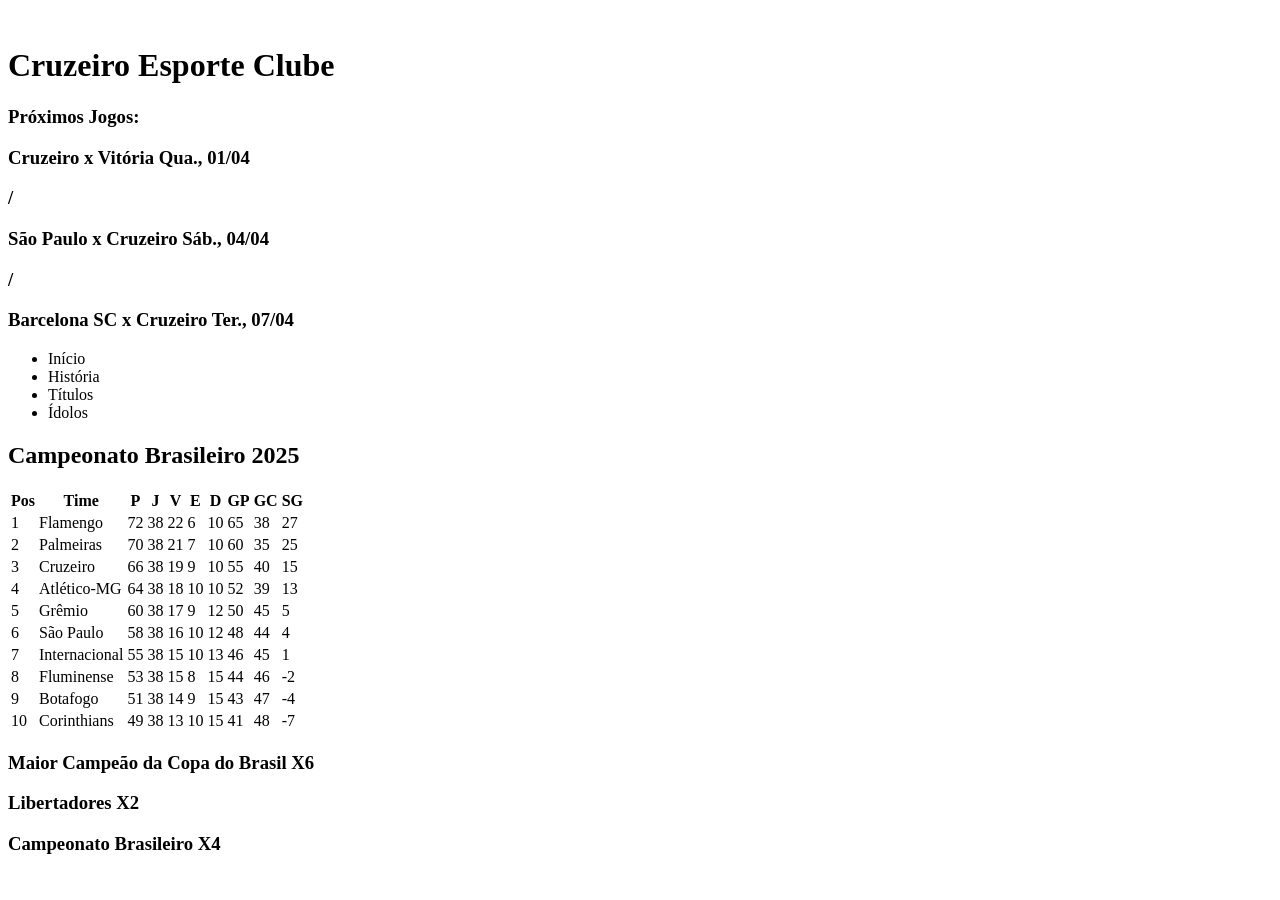
==== cruzeiro.html @ e8279e08 "tabela" ====
<!DOCTYPE html>
<html lang="pt-br">
<head>
    <meta charset="UTF-8">
    <meta name="viewport" content="width=device-width, initial-scale=1.0">
    <title>Cruzeiro Esporte Clube</title>
    <link rel="stylesheet" href="style.css">
</head>
<body>
    <header class="topo">
        <img src="cruzeiro.jpg" alt="">
        <h1>Cruzeiro Esporte Clube</h1>
    </header>

    
    <div class="proximos-jogos">
        <h3>Próximos Jogos:</h3>
        <h3>Cruzeiro x Vitória Qua., 01/04</h3>
        <h3>/</h3>
        <h3>São Paulo x Cruzeiro Sáb., 04/04</h3>
        <h3>/</h3>
        <h3>Barcelona SC x Cruzeiro Ter., 07/04</h3>
    </div>
    
    <div class="grid">
        <div class="menu">
            <ul>
                <li>Início</li>
                <li>História</li>
                <li>Títulos</li>
                <li>Ídolos</li>
            </ul>
        </div>

        <div class="principal">
            <h2 class="titulo-tabela">Campeonato Brasileiro 2025</h2>

            <table class="tabela">
                <tr>
                    <th>Pos</th>
                    <th>Time</th>
                    <th>P</th>
                    <th>J</th>
                    <th>V</th>
                    <th>E</th>
                    <th>D</th>
                    <th>GP</th>
                    <th>GC</th>
                    <th>SG</th>
                </tr>

                <tr><td>1</td><td>Flamengo</td><td>72</td><td>38</td><td>22</td><td>6</td><td>10</td><td>65</td><td>38</td><td>27</td></tr>
                <tr><td>2</td><td>Palmeiras</td><td>70</td><td>38</td><td>21</td><td>7</td><td>10</td><td>60</td><td>35</td><td>25</td></tr>
                <tr><td>3</td><td>Cruzeiro</td><td>66</td><td>38</td><td>19</td><td>9</td><td>10</td><td>55</td><td>40</td><td>15</td></tr>
                <tr><td>4</td><td>Atlético-MG</td><td>64</td><td>38</td><td>18</td><td>10</td><td>10</td><td>52</td><td>39</td><td>13</td></tr>
                <tr><td>5</td><td>Grêmio</td><td>60</td><td>38</td><td>17</td><td>9</td><td>12</td><td>50</td><td>45</td><td>5</td></tr>
                <tr><td>6</td><td>São Paulo</td><td>58</td><td>38</td><td>16</td><td>10</td><td>12</td><td>48</td><td>44</td><td>4</td></tr>
                <tr><td>7</td><td>Internacional</td><td>55</td><td>38</td><td>15</td><td>10</td><td>13</td><td>46</td><td>45</td><td>1</td></tr>
                <tr><td>8</td><td>Fluminense</td><td>53</td><td>38</td><td>15</td><td>8</td><td>15</td><td>44</td><td>46</td><td>-2</td></tr>
                <tr><td>9</td><td>Botafogo</td><td>51</td><td>38</td><td>14</td><td>9</td><td>15</td><td>43</td><td>47</td><td>-4</td></tr>
                <tr><td>10</td><td>Corinthians</td><td>49</td><td>38</td><td>13</td><td>10</td><td>15</td><td>41</td><td>48</td><td>-7</td></tr>
            </table>
        </div>
        <div class="titulos">
                <div><h3>Maior Campeão da Copa do Brasil X6</h3></div>
                <div><h3>Libertadores X2</h3></div>
                <div><h3>Campeonato Brasileiro X4</h3></div>
        
        </div>
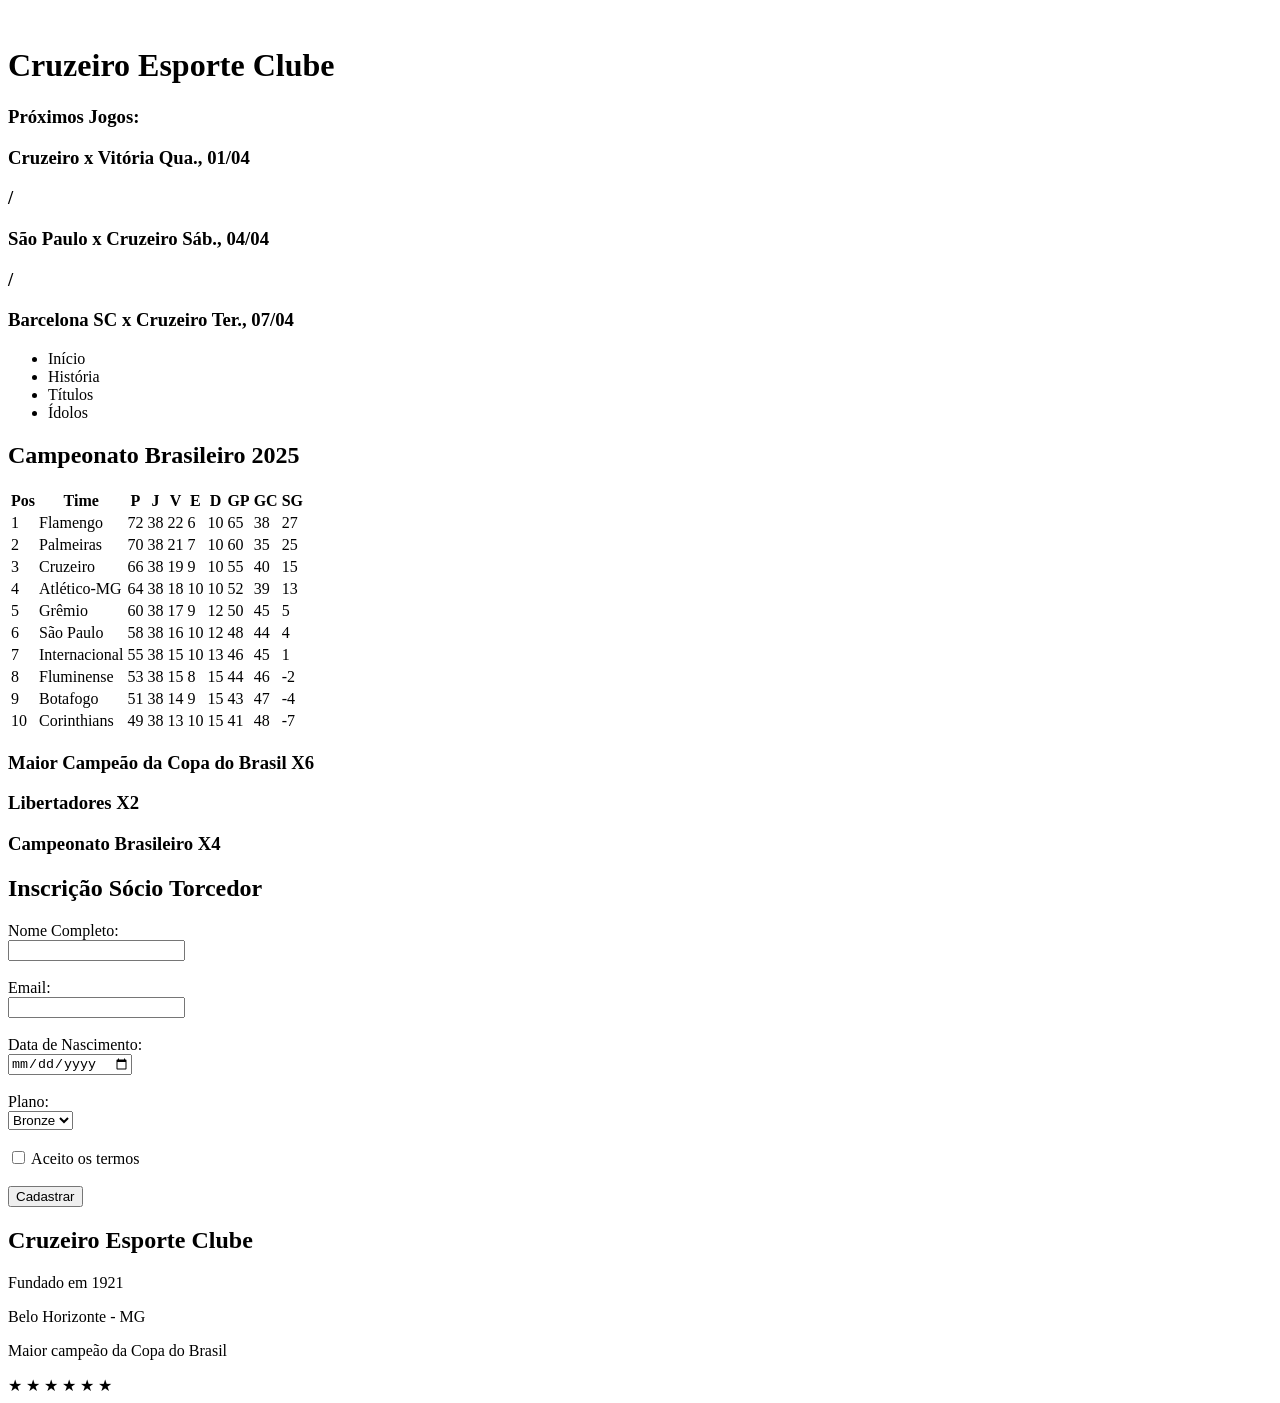
==== commit 331cf0d5: "titulos, forms e footer" ====
--- a/cruzeiro.html
+++ b/cruzeiro.html
@@ -66,4 +66,54 @@
                 <div><h3>Libertadores X2</h3></div>
                 <div><h3>Campeonato Brasileiro X4</h3></div>
         
-        </div>+        </div>
+
+         <div class="forms">
+            <h2 class="titulo-form">Inscrição Sócio Torcedor</h2>
+
+            <form class="formulario">
+
+                <label>Nome Completo:</label><br>
+                <input type="text" required><br><br>
+
+                <label>Email:</label><br>
+                <input type="email" required><br><br>
+
+                <label>Data de Nascimento:</label><br>
+                <input type="date"><br><br>
+
+                <label>Plano:</label><br>
+                <select>
+                <option>Bronze</option>
+                <option>Prata</option>
+                <option>Ouro</option>
+                </select><br><br>
+
+                <label class="check">
+                    <input type="checkbox" title="Aceito os Termos">
+                    Aceito os termos
+                </label><br><br>
+
+                <button type="submit">Cadastrar</button>
+
+            </form>
+        </div>
+
+        <div class="footer">
+        <h2>Cruzeiro Esporte Clube</h2>
+
+        <p>Fundado em 1921</p>
+        <p>Belo Horizonte - MG</p>
+        <p>Maior campeão da Copa do Brasil</p>
+        <span class="estrelas">★</span>
+        <span class="estrelas">★</span>
+        <span class="estrelas">★</span>
+        <span class="estrelas">★</span>
+        <span class="estrelas">★</span>
+        <span class="estrelas">★</span>
+        </div>
+    </div>
+    </div>
+
+</body>
+</html>
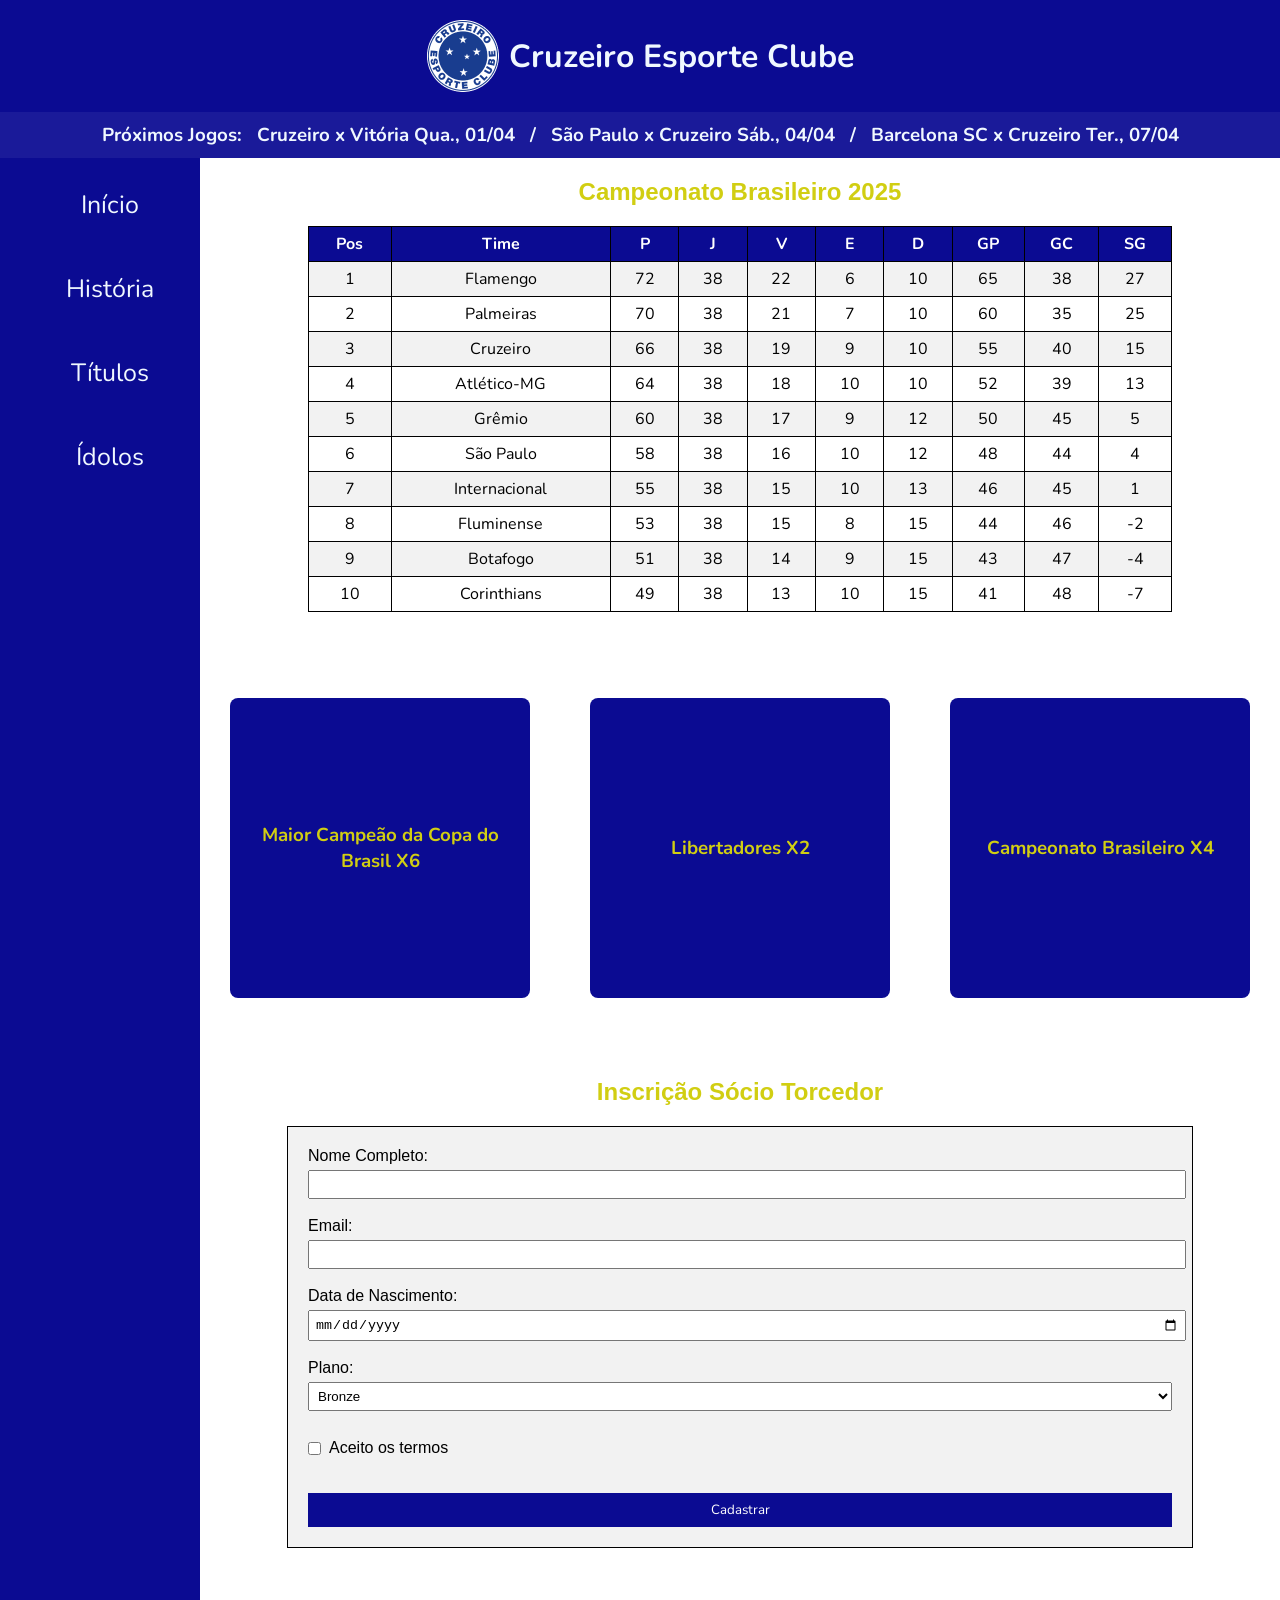
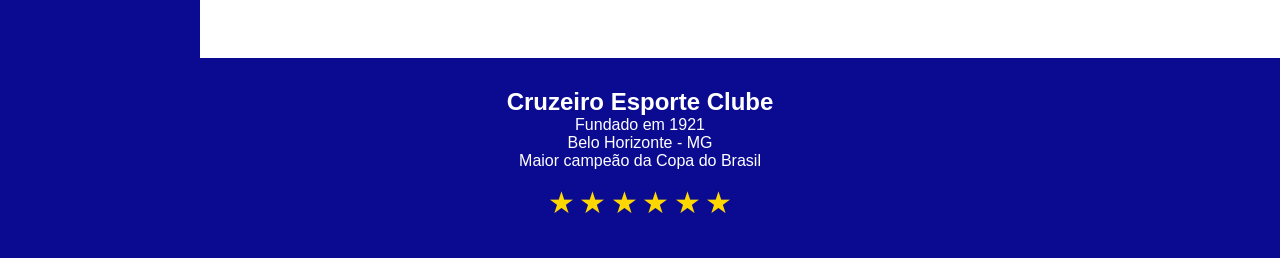
==== commit 9a2a9182: "css e linkar" ====
--- a/cruzeiro.html
+++ b/cruzeiro.html
@@ -25,7 +25,7 @@
     <div class="grid">
         <div class="menu">
             <ul>
-                <li>Início</li>
+                <li>Início <a href="index.html"></a></li>
                 <li>História</li>
                 <li>Títulos</li>
                 <li>Ídolos</li>
--- a/style.css
+++ b/style.css
@@ -0,0 +1,374 @@
+@import url('https://fonts.googleapis.com/css2?family=Bungee&family=Iosevka+Charon:ital,wght@0,300;0,400;0,500;0,700;1,300;1,400;1,500;1,700&display=swap');
+@import url('https://fonts.googleapis.com/css2?family=Nunito:ital,wght@0,200..1000;1,200..1000&display=swap');
+*{
+    margin: 0%;
+}
+
+.topo{
+    font-family: 'Iosevka Charon', monospace;
+    box-sizing: border-box;
+    width: 100%;
+    background-color: rgb(11, 11, 146);
+    display: flex;
+    justify-content: center;
+    align-items: center;
+    padding: 20px;
+    gap: 10px;
+}
+
+.topo h1{
+    font-family: 'Nunito', sans-serif;
+    color: aliceblue;
+}
+
+.proximos-jogos{
+    font-family: 'Nunito', sans-serif;
+    display: flex;
+    background-color: rgb(26, 26, 153);
+    justify-content: center;
+    align-items: center;
+    color: aliceblue;
+    gap: 15px;
+    position: sticky;
+    top: 0;
+    padding: 10px;
+    z-index: 999;
+}
+
+.grid{
+    box-sizing: border-box;
+    width: 100%;
+    min-height: 100vh;
+    display: grid;
+    grid-template-rows: 500px 400px 600px 200px;
+    grid-template-columns: 200px 1fr;
+    grid-template-areas: 'menu principal' 'menu titulos' 'menu forms' 'footer footer';
+}
+
+.grid div:nth-child(1){
+    grid-area: menu;
+}
+
+.grid div:nth-child(2){
+    grid-area: principal;
+}
+
+.grid div:nth-child(3){
+    grid-area: titulos;
+}
+
+.grid div:nth-child(4){
+    grid-area: forms;
+}
+
+.grid div:nth-child(5){
+    grid-area: footer;
+}
+
+.titulo-tabela{
+    font-family: 'Nunito', sans-serif;
+    text-align: center;
+    margin: 20px;
+    font-family: Arial, sans-serif;
+    color: rgb(209, 206, 18);
+}
+
+.tabela{
+    font-family: 'Nunito', sans-serif;
+    width: 80%;
+    margin: auto;
+    border-collapse: collapse;
+    font-family: Arial, sans-serif;
+}
+
+.tabela th,
+.tabela td{
+    font-family: 'Nunito', sans-serif;
+    border: 1px solid black;
+    padding: 6px;
+    text-align: center;
+}
+
+.tabela th{
+    font-family: 'Nunito', sans-serif;
+    background-color: rgb(11,11,146);
+    color: white;
+}
+
+.tabela tr:nth-child(even){
+    font-family: 'Nunito', sans-serif;
+    background-color: #f2f2f2;
+}
+
+.tabela tr:nth-child(odd){
+    font-family: 'Nunito', sans-serif;
+    background-color: white;
+}
+
+.menu {
+    font-family: 'Nunito', sans-serif;
+    background-color: rgb(11, 11, 146);
+    display: flex;
+    justify-content: flex-start;
+    align-items: center;
+    flex-direction: column;
+    gap: 100px;
+    padding: 20px;
+    color: aliceblue;
+    font-size: 25px;
+}
+
+.titulos{
+    font-family: 'Nunito', sans-serif;
+    display: flex;
+    justify-content: space-around;
+    color: aliceblue;
+}
+
+.titulos div{
+    font-family: 'Nunito', sans-serif;
+    box-sizing: border-box;
+    height: 300px;
+    width: 300px;
+
+    background-color: rgb(11,11,146);
+
+    background-size: 200% 200%;
+
+    border-radius: 8px;
+
+    display: flex;
+    align-items: center;
+    justify-content: center;
+
+    margin-top: 40px;
+    padding: 20px;
+    text-align: center;
+
+    color: rgb(209, 206, 18);
+
+    transition: 0.4s;
+}
+
+.titulos div:hover{
+    transform: translateY(-10px) scale(1.05);
+    box-shadow: 0px 10px 25px rgba(0,0,0,0.4);
+}
+
+
+.menu li{
+    font-family: 'Nunito', sans-serif;
+    width: 100%;
+    text-align: center;
+    padding: 10px;
+    cursor: pointer;
+    transition: 0.3s;
+
+}
+
+.menu li:hover{
+    font-family: 'Nunito', sans-serif;
+    background-color: rgba(26, 59, 248, 0.7);
+    letter-spacing: 2px;
+}
+
+.menu ul{
+    font-family: 'Nunito', sans-serif;
+    width: 100%;
+    padding: 0 0 0 5;
+    display: flex;
+    flex-direction: column;
+    align-items: last baseline;
+    gap: 30px;
+    list-style: none;
+}
+
+.rodape{
+    font-family: 'Nunito', sans-serif;
+    background: linear-gradient(120deg,
+        #071a52,
+        #0a2a7a,
+        #114a9c
+    );
+
+    color: white;
+    display: flex;
+    justify-content: center;
+    align-items: center;
+}
+
+.titulo-form{
+    font-family: 'Nunito', sans-serif;
+    text-align: center;
+    margin: 20px;
+    font-family: Arial, sans-serif;
+    color: rgb(209, 206, 18);
+}
+
+.formulario{
+    font-family: 'Nunito', sans-serif;
+    width: 80%;
+    margin: auto;
+    padding: 20px;
+    border: 1px solid black;
+    font-family: Arial, sans-serif;
+    background-color: #f2f2f2;
+}
+
+.formulario input[type="text"],
+.formulario input[type="email"],
+.formulario input[type="date"],
+.formulario select{
+    width: 100%;
+    padding: 5px;
+    margin-top: 5px;
+}
+
+.formulario button{
+    font-family: 'Nunito', sans-serif;
+    width: 100%;
+    padding: 8px;
+    background-color: rgb(11,11,146);
+    color: white;
+    border: none;
+    cursor: pointer;
+}
+
+.formulario button:hover{
+    background-color: rgb(26,26,153);
+}
+
+.check{
+    display: flex;
+    align-items: center;
+    gap: 8px;
+    margin-top: 10px;
+}
+
+@keyframes fundoTabela {
+    0% {
+        background-color: #071a52; 
+    }
+
+    50% {
+        background-color: #114a9c;
+    }
+
+    100% {
+        background-color: #0c3ee4; 
+    }
+}
+
+.principal{
+    animation: fundoTabela 6s infinite alternate;
+}
+
+.forms{
+    animation: fundoTabela 6s infinite alternate;
+}
+
+.footer{
+    font-family: 'Nunito', sans-serif;
+    background-color: rgb(11,11,146);
+    color: white;
+    text-align: center;
+    padding: 30px;
+    font-family: Arial, sans-serif;
+}
+
+.estrelas{
+    font-size: 30px;
+    color: gold;
+    margin-top: 15px;
+}
+
+.estrelas{
+    display: inline-block;
+    font-size: 30px;
+    color: gold;
+    margin-top: 15px;
+
+    transition: transform 0.3s ease, color 0.3s ease;
+}
+
+.estrelas:hover{
+    transform: scale(2.0) rotate(20deg);
+    cursor: pointer;
+    color: orange; 
+}
+
+@media (max-width: 1024px) {
+    .grid {
+        grid-template-rows: auto auto auto auto;
+        grid-template-columns: 1fr;
+        grid-template-areas:
+            'menu'
+            'principal'
+            'titulos'
+            'forms'
+            'footer';
+    }
+
+    .titulos {
+        flex-direction: column;
+        align-items: center;
+        gap: 20px;
+    }
+
+    .titulos div {
+        width: 80%;
+        height: 200px;
+    }
+
+    .menu {
+        font-size: 20px;
+    }
+}
+
+@media (max-width: 600px) {
+    .topo {
+        flex-direction: column;
+        padding: 10px;
+    }
+
+    .topo img {
+        width: 80px;
+        height: auto;
+    }
+
+    .proximos-jogos {
+        flex-direction: column;
+        gap: 5px;
+        font-size: 14px;
+        padding: 5px;
+    }
+
+    .menu {
+        font-size: 18px;
+        gap: 50px;
+    }
+
+    .menu ul {
+        gap: 15px;
+    }
+
+    .titulos div {
+        width: 90%;
+        height: 150px;
+    }
+
+    .principal h2,
+    .titulo-form {
+        font-size: 18px;
+    }
+
+    .formulario input,
+    .formulario select,
+    .formulario button {
+        font-size: 14px;
+    }
+
+    .estrelas {
+        font-size: 24px;
+    }
+}
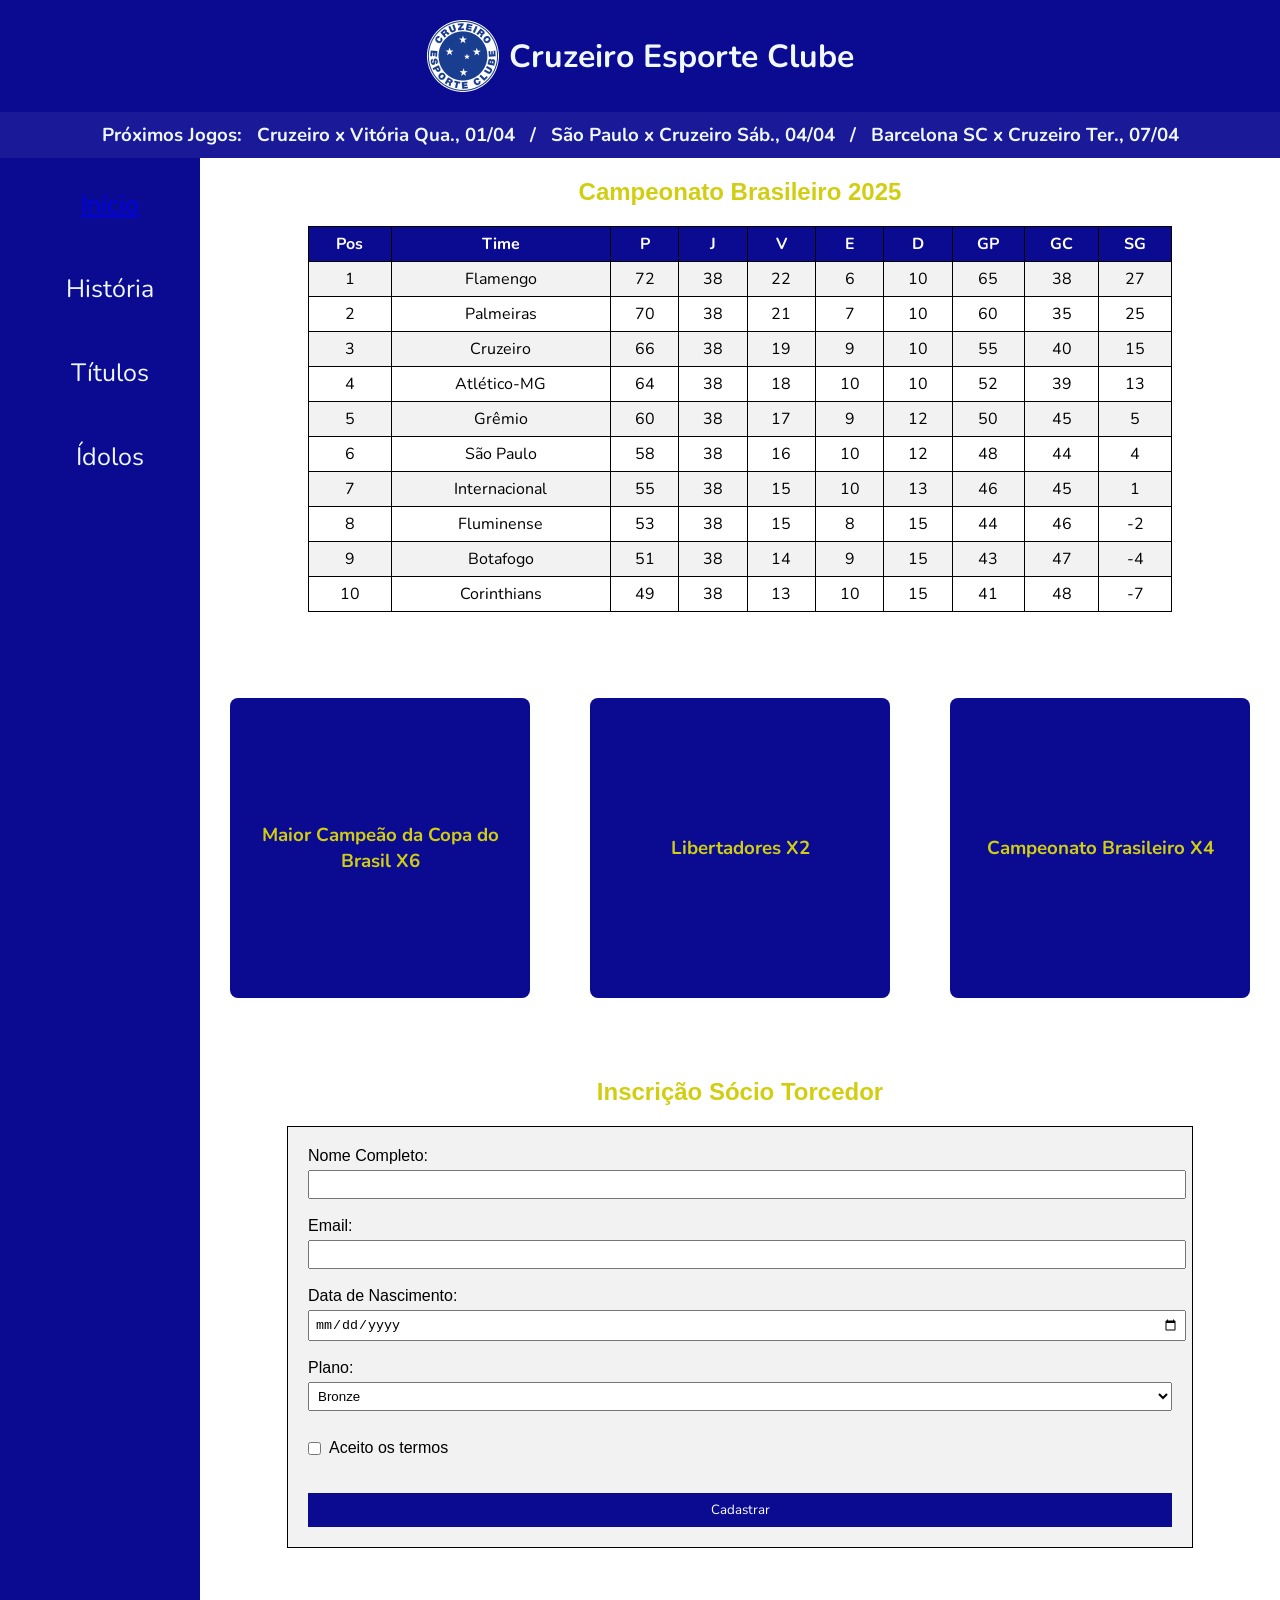
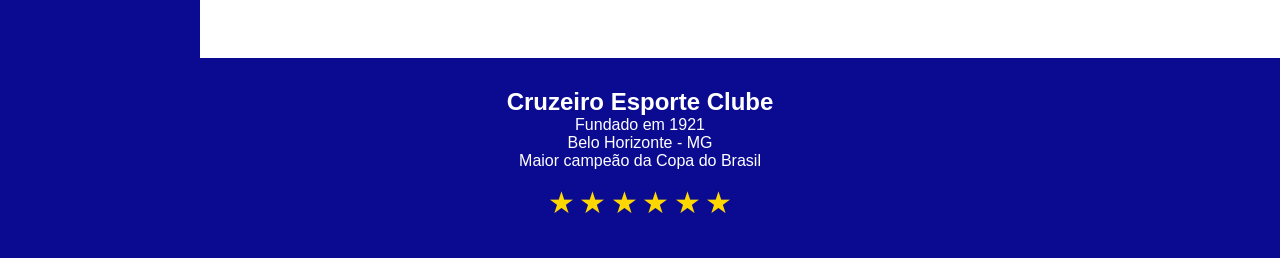
==== commit feb65cf3: "terminei" ====
--- a/cruzeiro.html
+++ b/cruzeiro.html
@@ -4,7 +4,7 @@
     <meta charset="UTF-8">
     <meta name="viewport" content="width=device-width, initial-scale=1.0">
     <title>Cruzeiro Esporte Clube</title>
-    <link rel="stylesheet" href="style.css">
+    <link rel="stylesheet" href="cruzeiro.css">
 </head>
 <body>
     <header class="topo">
@@ -25,7 +25,7 @@
     <div class="grid">
         <div class="menu">
             <ul>
-                <li>Início <a href="index.html"></a></li>
+                <li><a href="index.html">Início</a></li>
                 <li>História</li>
                 <li>Títulos</li>
                 <li>Ídolos</li>
--- a/cruzeiro.css
+++ b/cruzeiro.css
@@ -0,0 +1,378 @@
+@import url('https://fonts.googleapis.com/css2?family=Bungee&family=Iosevka+Charon:ital,wght@0,300;0,400;0,500;0,700;1,300;1,400;1,500;1,700&display=swap');
+@import url('https://fonts.googleapis.com/css2?family=Nunito:ital,wght@0,200..1000;1,200..1000&display=swap');
+*{
+    margin: 0%;
+}
+
+.topo{
+    font-family: 'Iosevka Charon', monospace;
+    box-sizing: border-box;
+    width: 100%;
+    background-color: rgb(11, 11, 146);
+    display: flex;
+    justify-content: center;
+    align-items: center;
+    padding: 20px;
+    gap: 10px;
+}
+
+.topo h1{
+    font-family: 'Nunito', sans-serif;
+    color: aliceblue;
+}
+
+.proximos-jogos{
+    font-family: 'Nunito', sans-serif;
+    display: flex;
+    background-color: rgb(26, 26, 153);
+    justify-content: center;
+    align-items: center;
+    color: aliceblue;
+    gap: 15px;
+    position: sticky;
+    top: 0;
+    padding: 10px;
+    z-index: 999;
+}
+
+.grid{
+    box-sizing: border-box;
+    width: 100%;
+    min-height: 100vh;
+    display: grid;
+    grid-template-rows: 500px 400px 600px 200px;
+    grid-template-columns: 200px 1fr;
+    grid-template-areas: 'menu principal' 'menu titulos' 'menu forms' 'footer footer';
+}
+
+.grid div:nth-child(1){
+    grid-area: menu;
+}
+
+.grid div:nth-child(2){
+    grid-area: principal;
+}
+
+.grid div:nth-child(3){
+    grid-area: titulos;
+}
+
+.grid div:nth-child(4){
+    grid-area: forms;
+}
+
+.grid div:nth-child(5){
+    grid-area: footer;
+}
+
+.titulo-tabela{
+    font-family: 'Nunito', sans-serif;
+    text-align: center;
+    margin: 20px;
+    font-family: Arial, sans-serif;
+    color: rgb(209, 206, 18);
+}
+
+.tabela{
+    font-family: 'Nunito', sans-serif;
+    width: 80%;
+    margin: auto;
+    border-collapse: collapse;
+    font-family: Arial, sans-serif;
+}
+
+.tabela th,
+.tabela td{
+    font-family: 'Nunito', sans-serif;
+    border: 1px solid black;
+    padding: 6px;
+    text-align: center;
+}
+
+.tabela th{
+    font-family: 'Nunito', sans-serif;
+    background-color: rgb(11,11,146);
+    color: white;
+}
+
+.tabela tr:nth-child(even){
+    font-family: 'Nunito', sans-serif;
+    background-color: #f2f2f2;
+}
+
+.tabela tr:nth-child(odd){
+    font-family: 'Nunito', sans-serif;
+    background-color: white;
+}
+
+.menu {
+    font-family: 'Nunito', sans-serif;
+    background-color: rgb(11, 11, 146);
+    display: flex;
+    justify-content: flex-start;
+    align-items: center;
+    flex-direction: column;
+    gap: 100px;
+    padding: 20px;
+    color: aliceblue;
+    font-size: 25px;
+}
+
+.titulos{
+    font-family: 'Nunito', sans-serif;
+    display: flex;
+    justify-content: space-around;
+    color: aliceblue;
+}
+
+.titulos div{
+    font-family: 'Nunito', sans-serif;
+    box-sizing: border-box;
+    height: 300px;
+    width: 300px;
+
+    background-color: rgb(11,11,146);
+
+    background-size: 200% 200%;
+
+    border-radius: 8px;
+
+    display: flex;
+    align-items: center;
+    justify-content: center;
+
+    margin-top: 40px;
+    padding: 20px;
+    text-align: center;
+
+    color: rgb(209, 206, 18);
+
+    transition: 0.4s;
+}
+
+.titulos div:hover{
+    transform: translateY(-10px) scale(1.05);
+    box-shadow: 0px 10px 25px rgba(0,0,0,0.4);
+}
+
+
+.menu li{
+    font-family: 'Nunito', sans-serif;
+    width: 100%;
+    text-align: center;
+    padding: 10px;
+    cursor: pointer;
+    transition: 0.3s;
+
+}
+
+.menu li:hover{
+    font-family: 'Nunito', sans-serif;
+    background-color: rgba(26, 59, 248, 0.7);
+    letter-spacing: 2px;
+}
+
+.menu ul{
+    font-family: 'Nunito', sans-serif;
+    width: 100%;
+    padding: 0 0 0 5;
+    display: flex;
+    flex-direction: column;
+    align-items: last baseline;
+    gap: 30px;
+    list-style: none;
+}
+
+.rodape{
+    font-family: 'Nunito', sans-serif;
+    background: linear-gradient(120deg,
+        #071a52,
+        #0a2a7a,
+        #114a9c
+    );
+
+    color: white;
+    display: flex;
+    justify-content: center;
+    align-items: center;
+}
+
+.titulo-form{
+    font-family: 'Nunito', sans-serif;
+    text-align: center;
+    margin: 20px;
+    font-family: Arial, sans-serif;
+    color: rgb(209, 206, 18);
+}
+
+.formulario{
+    font-family: 'Nunito', sans-serif;
+    width: 80%;
+    margin: auto;
+    padding: 20px;
+    border: 1px solid black;
+    font-family: Arial, sans-serif;
+    background-color: #f2f2f2;
+}
+
+.formulario input[type="text"],
+.formulario input[type="email"],
+.formulario input[type="date"],
+.formulario select{
+    width: 100%;
+    padding: 5px;
+    margin-top: 5px;
+}
+
+.formulario button{
+    font-family: 'Nunito', sans-serif;
+    width: 100%;
+    padding: 8px;
+    background-color: rgb(11,11,146);
+    color: white;
+    border: none;
+    cursor: pointer;
+}
+
+.formulario button:hover{
+    background-color: rgb(26,26,153);
+}
+
+.check{
+    display: flex;
+    align-items: center;
+    gap: 8px;
+    margin-top: 10px;
+}
+
+@keyframes fundoTabela {
+    0% {
+        background-color: #071a52; 
+    }
+
+    50% {
+        background-color: #114a9c;
+    }
+
+    100% {
+        background-color: #0c3ee4; 
+    }
+}
+
+.principal{
+    animation: fundoTabela 6s infinite alternate;
+}
+
+.forms{
+    animation: fundoTabela 6s infinite alternate;
+}
+
+.footer{
+    font-family: 'Nunito', sans-serif;
+    background-color: rgb(11,11,146);
+    color: white;
+    text-align: center;
+    padding: 30px;
+    font-family: Arial, sans-serif;
+}
+
+.estrelas{
+    font-size: 30px;
+    color: gold;
+    margin-top: 15px;
+}
+
+.estrelas{
+    display: inline-block;
+    font-size: 30px;
+    color: gold;
+    margin-top: 15px;
+
+    transition: transform 0.3s ease, color 0.3s ease;
+}
+
+.estrelas:hover{
+    transform: scale(2.0) rotate(20deg);
+    cursor: pointer;
+    color: orange; 
+}
+
+@media (max-width: 1024px) {
+    .grid {
+        grid-template-rows: auto auto auto auto;
+        grid-template-columns: 1fr;
+        grid-template-areas:
+            'menu'
+            'principal'
+            'titulos'
+            'forms'
+            'footer';
+    }
+
+    .titulos {
+        flex-direction: column;
+        align-items: center;
+        gap: 20px;
+    }
+
+    .titulos div {
+        width: 80%;
+        height: 200px;
+    }
+
+    .menu {
+        font-size: 20px;
+    }
+}
+
+@media (max-width: 600px) {
+    .topo {
+        flex-direction: column;
+        padding: 10px;
+    }
+
+    .topo img {
+        width: 80px;
+        height: auto;
+    }
+
+    .proximos-jogos {
+        flex-direction: column;
+        gap: 5px;
+        font-size: 14px;
+        padding: 5px;
+    }
+
+    .menu {
+        font-size: 18px;
+        gap: 50px;
+    }
+
+    .menu ul {
+        gap: 15px;
+    }
+
+    .titulos div {
+        width: 90%;
+        height: 150px;
+    }
+
+    .principal h2,
+    .titulo-form {
+        font-size: 18px;
+    }
+
+    .formulario input,
+    .formulario select,
+    .formulario button {
+        font-size: 14px;
+    }
+
+    .estrelas {
+        font-size: 24px;
+    }
+}
+
+a:visited {
+    color: aliceblue; 
+}
